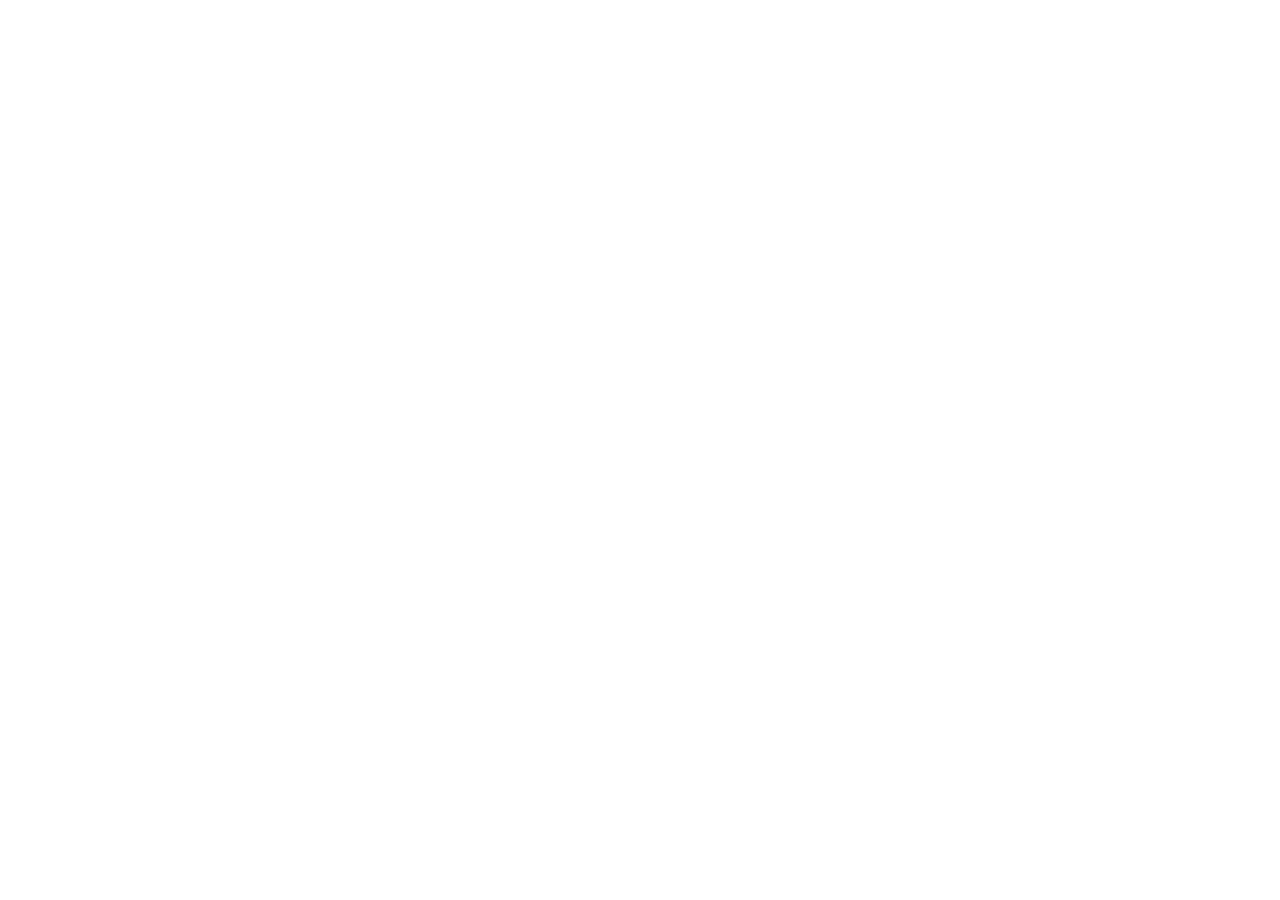
==== index.html @ 50f91608 "first commit" ====
<!DOCTYPE html>
 <html lang="en">
 <head>
    <meta charset="UTF-8">
    <meta name="viewport" content="width=device-width, initial-scale=1.0">
    <title>Document</title>
 </head>
 <body>
    
 </body>
 </html>
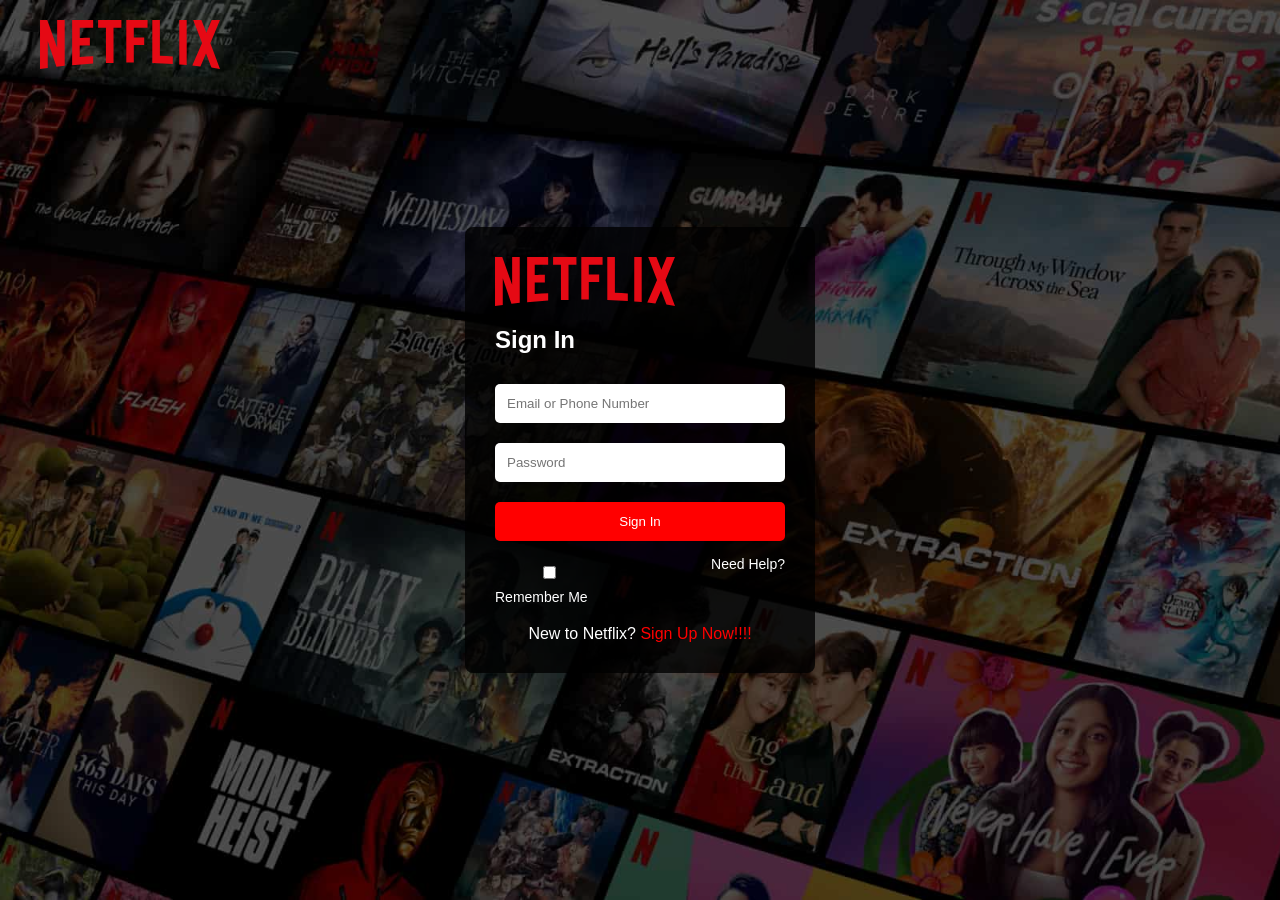
==== commit 50f5d45b: "Rename netflix.html to index.html" ====
--- a/index.html
+++ b/index.html
@@ -1,11 +1,38 @@
- <!DOCTYPE html>
- <html lang="en">
- <head>
+<!DOCTYPE html>
+<html lang="en">
+<head>
     <meta charset="UTF-8">
     <meta name="viewport" content="width=device-width, initial-scale=1.0">
-    <title>Document</title>
- </head>
- <body>
-    
- </body>
- </html>+    <title>Netflix Login</title>
+    <link rel="stylesheet" href="style.css">
+</head>
+<body>
+    <img src="../assets/logo.svg" class="netflix-logo">
+    <div class="container">
+        <div class="login-box">
+            <img src="../assets/logo.svg" class="logo">
+
+            <h2>Sign In</h2>
+
+            <form>
+                <input type="text" placeholder="Email or Phone Number">
+
+                <input type="password" placeholder="Password">
+
+                <button type="submit">Sign In</button>
+
+                <div class="options">
+                    <label>
+                        <input type="checkbox"> Remember Me
+                    </label>
+
+                    <a href="#">Need Help?</a>
+                </div>
+
+                <p>New to Netflix? <a href="#">Sign Up Now!!!!</a></p>
+            </form>
+        </div>
+    </div>
+
+</body>
+</html>
--- a/style.css
+++ b/style.css
@@ -0,0 +1,98 @@
+*{
+    margin:0;
+    padding:0;
+    box-sizing:border-box;
+    font-family:Arial, sans-serif;
+}
+
+body{
+    background: url("../assets/hero-img.jpg") no-repeat center center/cover;
+    height: 100vh;
+}
+
+.container{
+    width:100%;
+    height:100vh;
+    background:rgba(0,0,0,0.6);
+    display:flex;
+    justify-content:center;
+    align-items:center;
+}
+
+.login-box{
+    width:350px;
+    background:rgba(0,0,0,0.8);
+    padding:30px;
+    border-radius:8px;
+}
+
+.login-box h1{
+    color:red;
+    text-align:center;
+    margin-bottom:20px;
+}
+
+.login-box h2{
+    color:white;
+    margin-bottom:20px;
+}
+
+.login-box input{
+    width:100%;
+    padding:12px;
+    margin:10px 0;
+    border:none;
+    border-radius:5px;
+}
+
+.login-box button{
+    width:100%;
+    padding:12px;
+    background:red;
+    color:white;
+    border:none;
+    border-radius:5px;
+    cursor:pointer;
+    margin-top:10px;
+}
+
+.login-box button:hover{
+    background:darkred;
+}
+
+.options{
+    display:flex;
+    justify-content:space-between;
+    margin-top:15px;
+    color:white;
+    font-size:14px;
+}
+
+.options a{
+    color:white;
+    text-decoration:none;
+}
+
+.login-box p{
+    color:white;
+    margin-top:20px;
+    text-align:center;
+}
+
+.login-box p a{
+    color:red;
+    text-decoration:none;
+}
+
+.logo{
+    width: 180px;
+    display: block;
+    margin-bottom: 20px;
+}
+
+.netflix-logo{
+    width: 180px;
+    position: absolute;
+    top: 20px;
+    left: 40px;
+}
